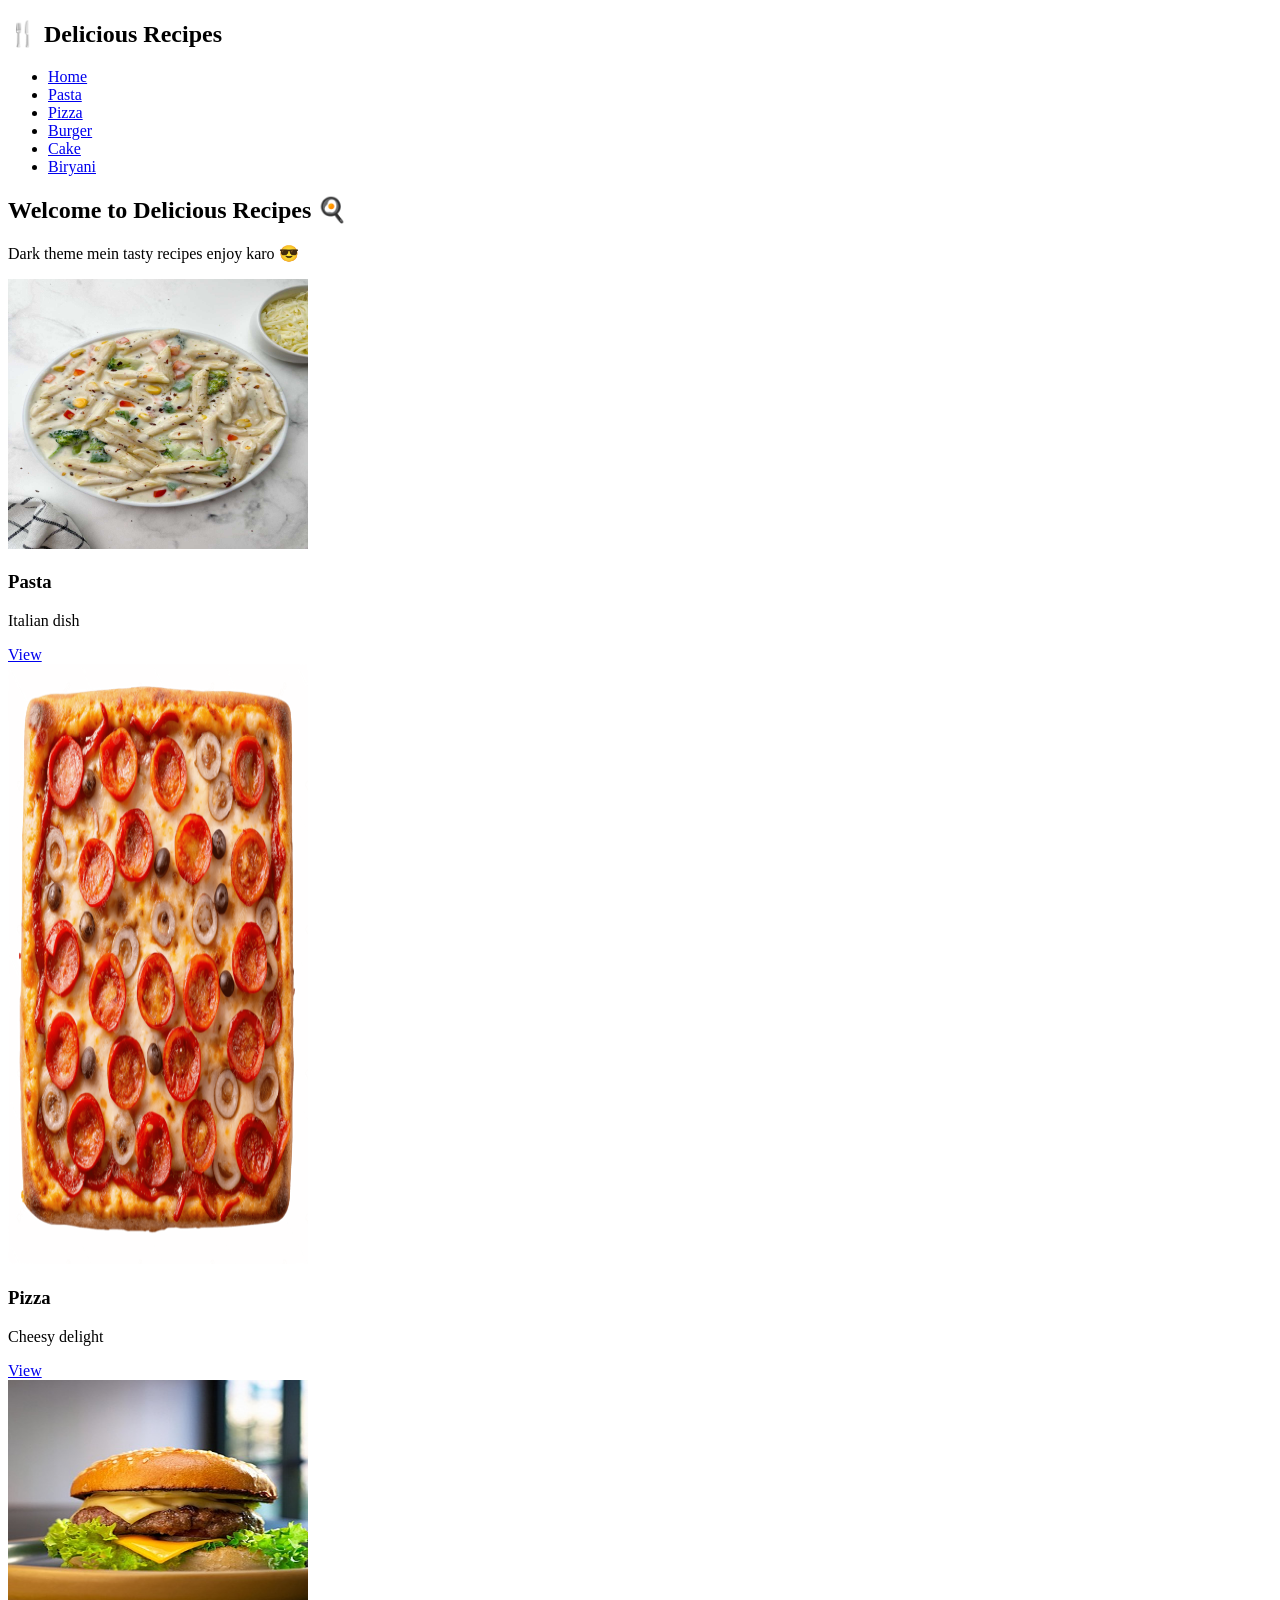
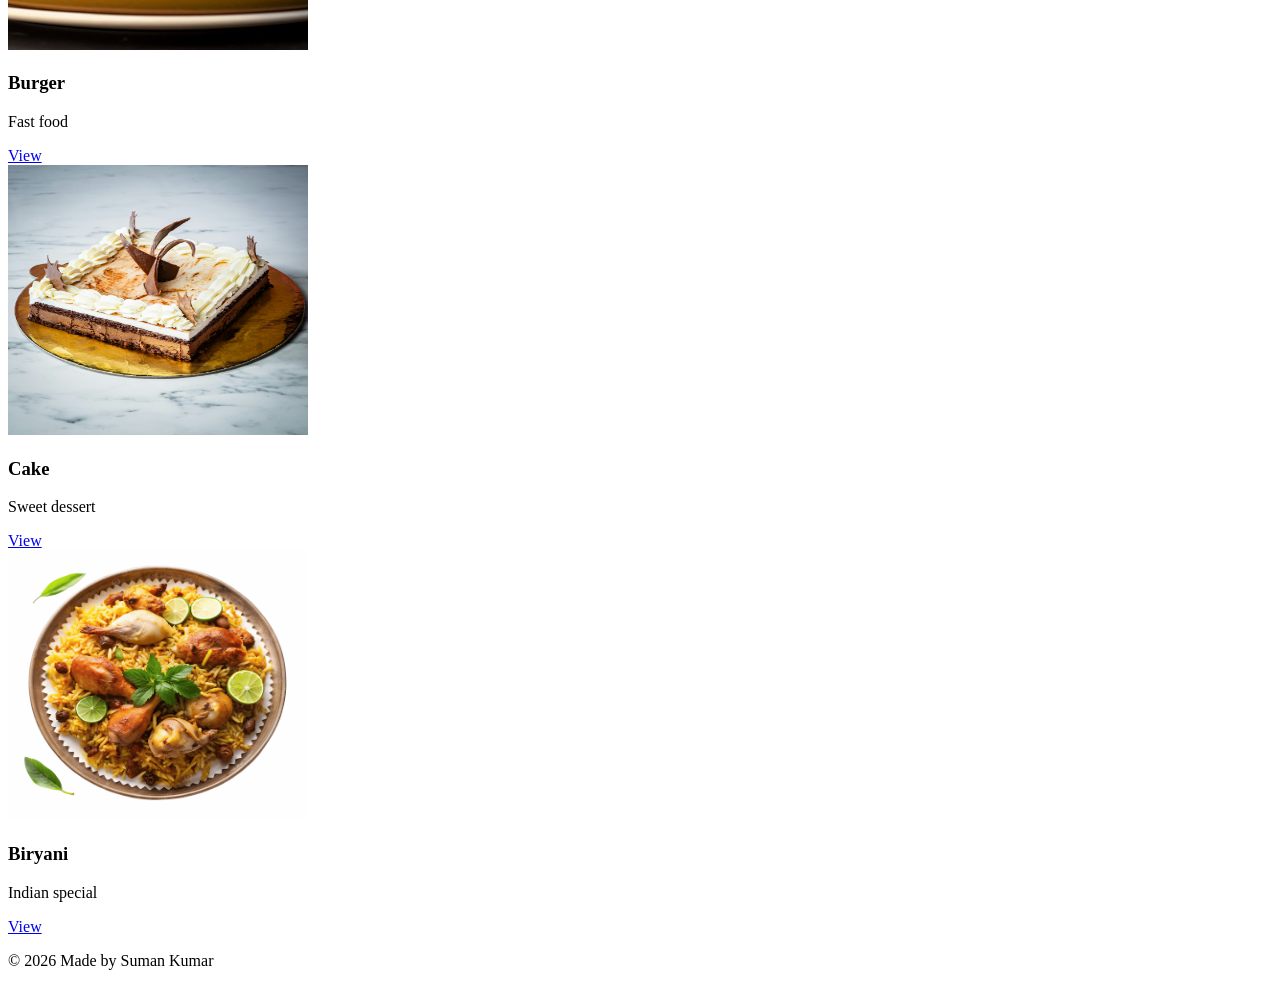
==== index.html @ 0fad6d15 "Add files via upload" ====
<!DOCTYPE html>
<html>
<head>
    <title>Delicious Recipes</title>
    <link rel="stylesheet" href="css/style.css">
</head>
<body>

<nav>
    <h1>🍴 Delicious Recipes</h1>
    <ul>
        <li><a href="index.html">Home</a></li>
        <li><a href="recipe1.html">Pasta</a></li>
        <li><a href="recipe2.html">Pizza</a></li>
        <li><a href="recipe3.html">Burger</a></li>
        <li><a href="recipe4.html">Cake</a></li>
        <li><a href="recipe5.html">Biryani</a></li>
    </ul>
</nav>

<section class="intro">
    <h2>Welcome to Delicious Recipes 🍳</h2>
    <p>Dark theme mein tasty recipes enjoy karo 😎</p>
</section>

<section class="recipes">

    <div class="card">
        <img src="imagespasta.jpg" width="300" height="270">
        <h3>Pasta</h3>
        <p>Italian dish</p>
        <a href="recipe1.html">View</a>
    </div>

    <div class="card">
        <img src="imagespizza.jpg" width="300" height="600">
        <h3>Pizza</h3>
        <p>Cheesy delight</p>
        <a href="recipe2.html">View</a>
    </div>

    <div class="card">
        <img src="imagesburger.jpg" width="300" height="270">
        <h3>Burger</h3>
        <p>Fast food</p>
        <a href="recipe3.html">View</a>
    </div>

    <div class="card">
        <img src="imagescake.jpg" width="300" height="270">
        <h3>Cake</h3>
        <p>Sweet dessert</p>
        <a href="recipe4.html">View</a>
    </div>

    <div class="card">
        <img src="imagesbiryani.jpg" width="300" height="270">
        <h3>Biryani</h3>
        <p>Indian special</p>
        <a href="recipe5.html">View</a>
    </div>

</section>

<footer>
    <p>© 2026 Made by Suman Kumar</p>
</footer>

</body>
</html>
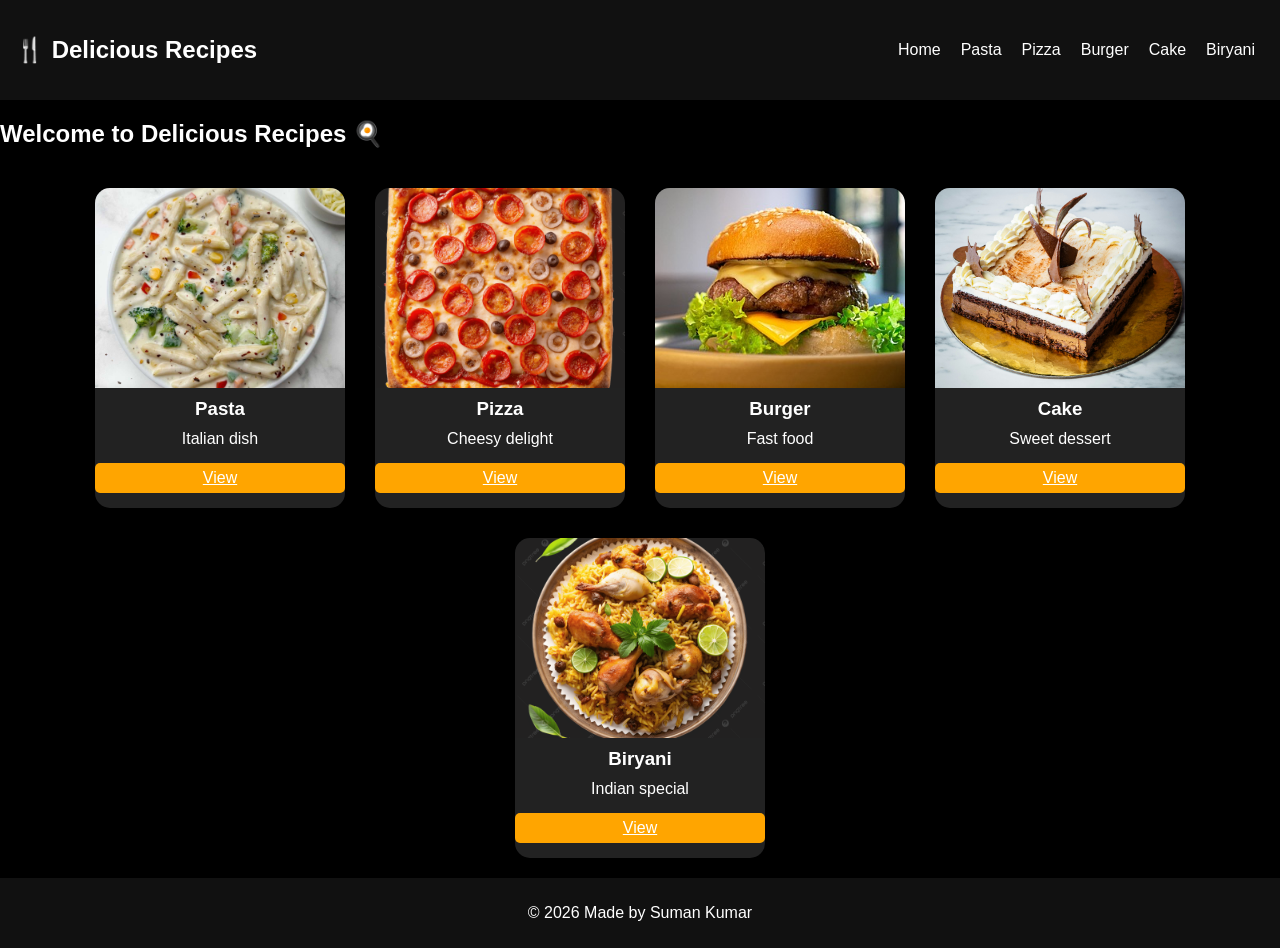
==== commit 7b14f8f0: "Update index.html" ====
--- a/index.html
+++ b/index.html
@@ -20,7 +20,7 @@
 
 <section class="intro">
     <h2>Welcome to Delicious Recipes 🍳</h2>
-    <p>Dark theme mein tasty recipes enjoy karo 😎</p>
+   
 </section>
 
 <section class="recipes">
@@ -67,4 +67,4 @@
 </footer>
 
 </body>
-</html>+</html>
--- a/css/style.css
+++ b/css/style.css
@@ -0,0 +1,101 @@
+body {
+    margin: 0;
+    font-family: Arial, sans-serif;
+    background-color: #000;
+    color: #fff;
+}
+
+/* Navbar */
+nav {
+    background-color: #111;
+    padding: 15px;
+    display: flex;
+    justify-content: space-between;
+    align-items: center;
+}
+
+nav ul {
+    display: flex;
+    list-style: none;
+}
+
+nav ul li {
+    margin: 10px;
+}
+
+nav a {
+    color: white;
+    text-decoration: none;
+}
+
+nav a:hover {
+    color: orange;
+}
+
+/* Cards Layout */
+.recipes {
+    display: flex;
+    flex-wrap: wrap;
+    justify-content: center;
+    gap: 30px;
+    padding: 20px;
+}
+
+/* Card Design */
+.card {
+    background-color: #222;
+    width: 250px;
+    border-radius: 15px;
+    overflow: hidden;
+    text-align: center;
+    padding-bottom: 15px;
+
+    display: flex;
+    flex-direction: column;
+    justify-content: space-between;
+}
+
+/* IMAGE FIX (IMPORTANT 🔥) */
+.card img {
+    width: 100%;
+    height: 200px;
+    object-fit: cover;   /* ⭐ ye main fix hai */
+}
+
+/* Text */
+.card h3 {
+    margin: 10px 0 5px;
+}
+
+.card p {
+    margin: 5px 0;
+}
+
+/* Button */
+.card a {
+    display: inline-block;
+    margin-top: 10px;
+    padding: 6px 12px;
+    background-color: orange;
+    color: white;
+    border-radius: 5px;
+}
+
+.card a:hover {
+    background-color: #ff6600;
+}
+
+/* Footer */
+footer {
+    background-color: #111;
+    text-align: center;
+    padding: 10px;
+}
+
+/* Responsive */
+@media (max-width: 600px) {
+    .recipes {
+        flex-direction: column;
+        align-items: center;
+    }
+}
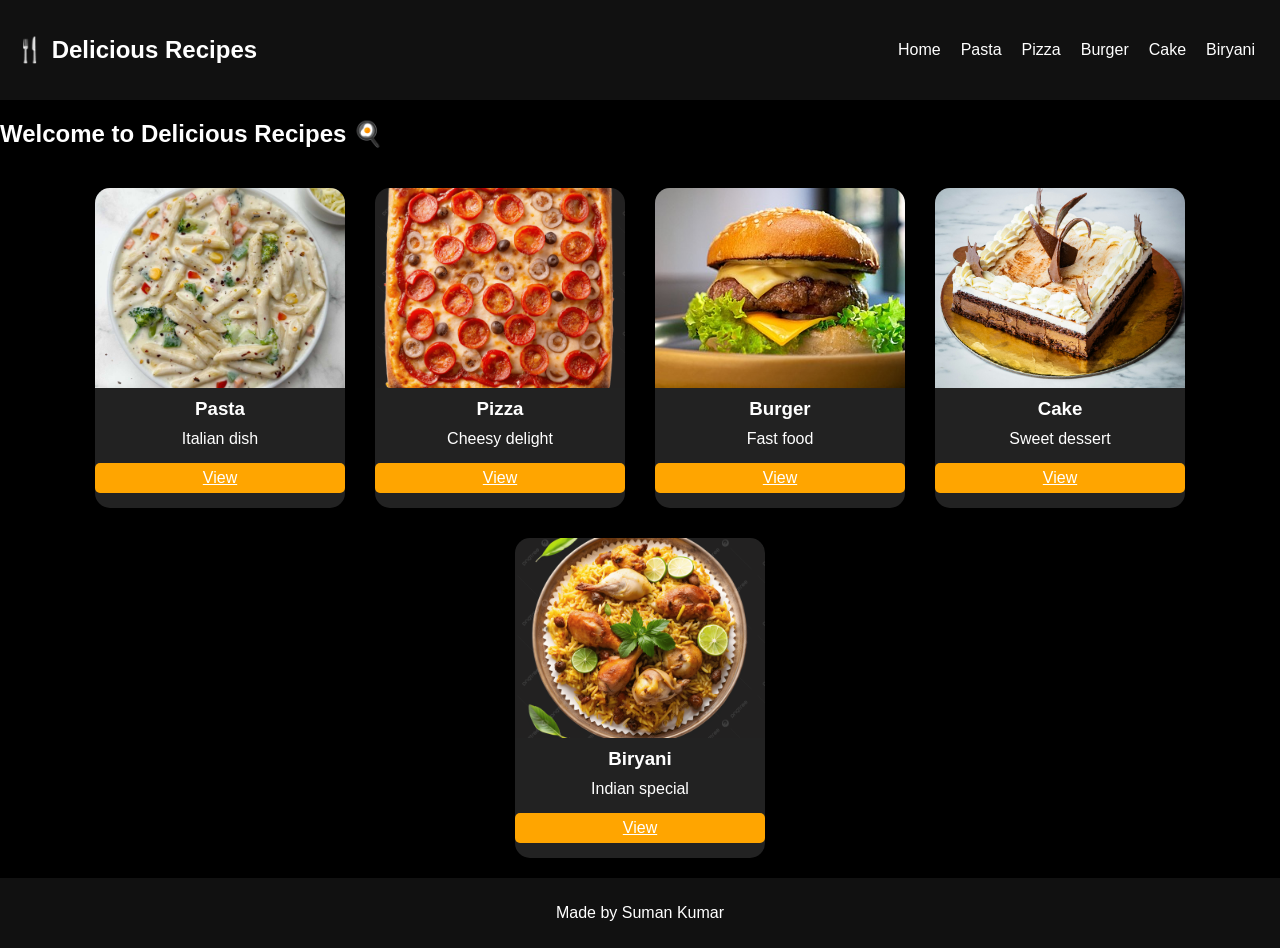
==== commit 3a902a04: "Update index.html" ====
--- a/index.html
+++ b/index.html
@@ -63,7 +63,7 @@
 </section>
 
 <footer>
-    <p>© 2026 Made by Suman Kumar</p>
+    <p> Made by Suman Kumar</p>
 </footer>
 
 </body>
--- a/css/style.css
+++ b/css/style.css
@@ -5,7 +5,7 @@
     color: #fff;
 }
 
-/* Navbar */
+
 nav {
     background-color: #111;
     padding: 15px;
@@ -32,7 +32,6 @@
     color: orange;
 }
 
-/* Cards Layout */
 .recipes {
     display: flex;
     flex-wrap: wrap;
@@ -41,7 +40,6 @@
     padding: 20px;
 }
 
-/* Card Design */
 .card {
     background-color: #222;
     width: 250px;
@@ -55,14 +53,12 @@
     justify-content: space-between;
 }
 
-/* IMAGE FIX (IMPORTANT 🔥) */
 .card img {
     width: 100%;
     height: 200px;
-    object-fit: cover;   /* ⭐ ye main fix hai */
+    object-fit: cover;   
 }
 
-/* Text */
 .card h3 {
     margin: 10px 0 5px;
 }
@@ -71,7 +67,6 @@
     margin: 5px 0;
 }
 
-/* Button */
 .card a {
     display: inline-block;
     margin-top: 10px;
@@ -85,14 +80,12 @@
     background-color: #ff6600;
 }
 
-/* Footer */
 footer {
     background-color: #111;
     text-align: center;
     padding: 10px;
 }
 
-/* Responsive */
 @media (max-width: 600px) {
     .recipes {
         flex-direction: column;
